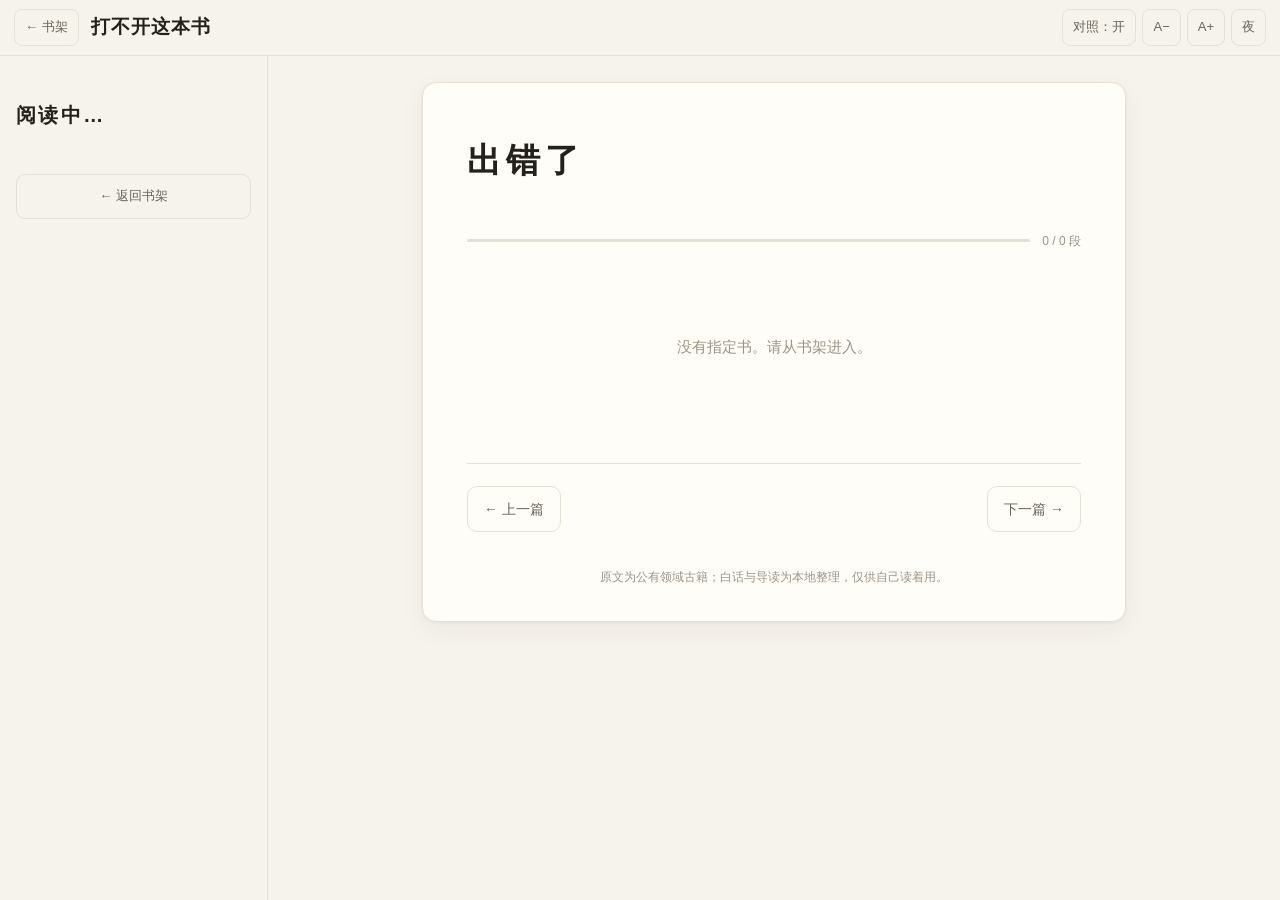
==== reader.html @ 63568416 "重构为多书架构：书架 -> 分类 -> 书 -> 篇目" ====
<!DOCTYPE html>
<html lang="zh-CN">
<head>
<meta charset="UTF-8">
<meta name="viewport" content="width=device-width, initial-scale=1.0, viewport-fit=cover">
<title>阅读中…</title>
<link rel="stylesheet" href="styles.css">
<script>
  try {
    var s = JSON.parse(localStorage.getItem("lib.settings") || "{}");
    var t = (s.theme === "dark" || s.theme === "light") ? s.theme
          : (window.matchMedia("(prefers-color-scheme: dark)").matches ? "dark" : "light");
    document.documentElement.setAttribute("data-theme", t);
    if (typeof s.font === "number" && s.font >= 15 && s.font <= 30) {
      document.documentElement.style.setProperty("--fs", s.font + "px");
    }
  } catch (e) {}
</script>
</head>
<body class="reader-page">

<header class="topbar">
  <button class="icon-btn menu-btn" id="menuBtn" aria-label="打开目录">☰</button>
  <a class="back-btn" id="backBtn" href="index.html" title="返回书架">← 书架</a>
  <div class="brand">
    <span class="brand-name" id="brandName">阅读中…</span>
    <span class="brand-sub" id="brandSub"></span>
  </div>
  <div class="tools">
    <button class="icon-btn" id="modeBtn" title="显示或隐藏白话">对照：开</button>
    <button class="icon-btn" id="fontDec" title="缩小字号">A−</button>
    <button class="icon-btn" id="fontInc" title="放大字号">A+</button>
    <button class="icon-btn" id="themeBtn" title="切换深色/浅色">夜</button>
  </div>
</header>

<div class="layout">

  <aside class="sidebar" id="sidebar">
    <div class="side-intro">
      <p class="side-crumb" id="sideCrumb"></p>
      <h1 id="sideTitle">阅读中…</h1>
      <p id="sideSub"></p>
    </div>
    <nav class="toc" id="toc" aria-label="目录"></nav>
    <button class="side-return" id="sideReturn" type="button">← 返回书架</button>
  </aside>

  <div class="scrim" id="scrim"></div>

  <main class="reader" id="reader">
    <article class="paper">

      <header class="chapter-head">
        <p class="chapter-source" id="chapterSource"></p>
        <h2 class="chapter-title" id="chapterTitle"></h2>
        <p class="chapter-summary" id="chapterSummary"></p>
        <div class="chapter-tags" id="chapterTags"></div>
      </header>

      <div class="progress-wrap">
        <div class="progress-bar"><div class="progress-fill" id="progressFill"></div></div>
        <span class="progress-text" id="progressText">0 / 0 段</span>
      </div>

      <div class="segments" id="segments"></div>

      <nav class="pager">
        <button class="pager-btn" id="prevBtn">← 上一篇</button>
        <button class="pager-btn" id="nextBtn">下一篇 →</button>
      </nav>

      <section class="hooks" id="hooks" hidden>
        <h3 id="hooksTitle"></h3>
        <p class="hooks-note" id="hooksNote"></p>
        <div class="hook-grid" id="hookGrid"></div>
      </section>

      <footer class="foot">
        原文为公有领域古籍；白话与导读为本地整理，仅供自己读着用。
      </footer>

    </article>
  </main>

</div>

<script src="books/manifest.js"></script>
<script src="js/store.js"></script>
<script src="js/reader.js"></script>
</body>
</html>
---- styles.css ----
/* ============================================================
   我的读书站 —— 样式
   两套配色（米色 / 深色），两个页面（书架 / 阅读）
   ============================================================ */

:root {
  --bg: #f6f3ec;
  --paper: #fffdf8;
  --ink: #24211c;
  --ink-soft: #6b6459;
  --ink-faint: #9b9386;
  --line: #e6e0d4;
  --accent: #8a6a3b;
  --accent-soft: #f0e7d6;
  --shadow: 0 1px 3px rgba(60, 48, 30, .06), 0 8px 24px rgba(60, 48, 30, .05);
  --fs: 19px;
  --reading-width: 44rem;
}

html[data-theme="dark"] {
  --bg: #17161a;
  --paper: #1e1d22;
  --ink: #e7e3db;
  --ink-soft: #a9a396;
  --ink-faint: #756f64;
  --line: #302e35;
  --accent: #c9a76a;
  --accent-soft: #2a2620;
  --shadow: 0 1px 3px rgba(0, 0, 0, .3), 0 8px 24px rgba(0, 0, 0, .25);
}

* { box-sizing: border-box; }

html, body {
  margin: 0;
  padding: 0;
  background: var(--bg);
  color: var(--ink);
}

body {
  font-family: -apple-system, "Segoe UI", "Microsoft YaHei", "PingFang SC", sans-serif;
  font-size: var(--fs);
  line-height: 1.9;
  -webkit-font-smoothing: antialiased;
}

a { color: var(--accent); }

.empty {
  padding: 40px 0;
  text-align: center;
  color: var(--ink-faint);
  font-size: 15px;
}

/* ============ 顶部栏（两页共用） ============ */
.topbar {
  position: sticky;
  top: 0;
  z-index: 30;
  display: flex;
  align-items: center;
  gap: 12px;
  height: 56px;
  padding: 0 14px;
  background: var(--bg);
  border-bottom: 1px solid var(--line);
}

.brand { display: flex; align-items: baseline; gap: 10px; min-width: 0; }
.brand-name { font-weight: 600; letter-spacing: .06em; white-space: nowrap; }
.brand-sub {
  font-size: 12px;
  color: var(--ink-faint);
  white-space: nowrap;
  overflow: hidden;
  text-overflow: ellipsis;
}

.tools { margin-left: auto; display: flex; gap: 6px; }

.icon-btn {
  font: inherit;
  font-size: 13px;
  color: var(--ink-soft);
  background: transparent;
  border: 1px solid var(--line);
  border-radius: 8px;
  padding: 5px 10px;
  cursor: pointer;
  white-space: nowrap;
  transition: background .15s, color .15s, border-color .15s;
}
.icon-btn:hover { color: var(--ink); border-color: var(--ink-faint); }
.icon-btn.on { color: var(--accent); border-color: var(--accent); background: var(--accent-soft); }
.menu-btn { display: none; font-size: 15px; padding: 5px 11px; }

.back-btn {
  font-size: 13px;
  color: var(--ink-soft);
  text-decoration: none;
  border: 1px solid var(--line);
  border-radius: 8px;
  padding: 5px 10px;
  white-space: nowrap;
  transition: color .15s, border-color .15s;
}
.back-btn:hover { color: var(--accent); border-color: var(--accent); }

/* ============ 书架页 ============ */
.shelf {
  max-width: 74rem;
  margin: 0 auto;
  padding: 34px 24px 70px;
}

.hero { margin-bottom: 30px; }
.hero h1 {
  margin: 0 0 12px;
  font-family: "Songti SC", "SimSun", "Noto Serif SC", serif;
  font-size: 34px;
  letter-spacing: .12em;
}
.hero p {
  margin: 0;
  max-width: 46rem;
  font-size: 15px;
  line-height: 2;
  color: var(--ink-soft);
}

.shelf-bar {
  display: flex;
  align-items: center;
  gap: 14px;
  margin-bottom: 30px;
}
.filter {
  flex: 1;
  max-width: 22rem;
  font: inherit;
  font-size: 14px;
  color: var(--ink);
  background: var(--paper);
  border: 1px solid var(--line);
  border-radius: 10px;
  padding: 9px 14px;
  outline: none;
  transition: border-color .15s;
}
.filter:focus { border-color: var(--accent); }
.filter::placeholder { color: var(--ink-faint); }
.shelf-stat { font-size: 13px; color: var(--ink-faint); }

.category { margin-bottom: 42px; }

.category-head {
  display: flex;
  align-items: baseline;
  gap: 10px;
  padding-bottom: 10px;
  border-bottom: 1px solid var(--line);
}
.category-head h2 {
  margin: 0;
  font-size: 19px;
  letter-spacing: .1em;
}
.category-count { font-size: 12.5px; color: var(--ink-faint); }
.category-note {
  margin: 10px 0 18px;
  font-size: 13.5px;
  color: var(--ink-faint);
}

.book-grid {
  display: grid;
  grid-template-columns: repeat(auto-fill, minmax(310px, 1fr));
  gap: 16px;
}

.book-card {
  display: flex;
  gap: 15px;
  padding: 18px;
  background: var(--paper);
  border: 1px solid var(--line);
  border-radius: 13px;
  box-shadow: var(--shadow);
  text-decoration: none;
  color: inherit;
  transition: transform .16s, border-color .16s, box-shadow .16s;
}
.book-card:hover {
  transform: translateY(-2px);
  border-color: var(--accent);
}

.book-cover {
  flex: 0 0 52px;
  height: 68px;
  display: flex;
  align-items: center;
  justify-content: center;
  font-family: "Songti SC", "SimSun", serif;
  font-size: 26px;
  color: var(--accent);
  background: var(--accent-soft);
  border-radius: 7px;
}

.book-body { flex: 1; min-width: 0; }
.book-body h3 {
  margin: 0 0 3px;
  font-size: 17px;
  letter-spacing: .05em;
}
.book-author { margin: 0 0 8px; font-size: 12.5px; color: var(--ink-faint); }
.book-summary {
  margin: 0 0 10px;
  font-size: 13.5px;
  line-height: 1.85;
  color: var(--ink-soft);
}

.book-tags { display: flex; flex-wrap: wrap; gap: 5px; margin-bottom: 10px; }
.book-tags span {
  font-size: 11.5px;
  color: var(--accent);
  background: var(--accent-soft);
  border-radius: 999px;
  padding: 1px 9px;
}

.book-foot {
  display: flex;
  align-items: center;
  gap: 9px;
  padding-top: 2px;
}
.mini-bar {
  flex: 1;
  max-width: 110px;
  height: 3px;
  background: var(--line);
  border-radius: 999px;
  overflow: hidden;
}
.mini-fill { height: 100%; background: var(--accent); border-radius: 999px; }
.mini-text { font-size: 12px; color: var(--accent); white-space: nowrap; }
.mini-text.muted { color: var(--ink-faint); }

.howto {
  margin-top: 14px;
  padding: 20px 22px;
  background: var(--paper);
  border: 1px dashed var(--line);
  border-radius: 13px;
}
.howto h2 { margin: 0 0 12px; font-size: 15px; letter-spacing: .08em; }
.howto ol { margin: 0; padding-left: 20px; font-size: 13.5px; line-height: 2; color: var(--ink-soft); }
.howto code {
  font-family: Consolas, Menlo, monospace;
  font-size: 12.5px;
  background: var(--accent-soft);
  color: var(--accent);
  padding: 1px 6px;
  border-radius: 5px;
}

.foot {
  margin-top: 34px;
  font-size: 12px;
  color: var(--ink-faint);
  text-align: center;
}

/* ============ 阅读页：布局 ============ */
.layout { display: flex; align-items: flex-start; }

.sidebar {
  position: sticky;
  top: 56px;
  flex: 0 0 268px;
  height: calc(100vh - 56px);
  overflow-y: auto;
  padding: 22px 16px 40px;
  border-right: 1px solid var(--line);
}

.side-crumb {
  margin: 0 0 10px;
  font-size: 12px;
  letter-spacing: .08em;
  color: var(--accent);
}
.side-intro h1 {
  margin: 0 0 8px;
  font-size: 20px;
  letter-spacing: .12em;
}
.side-intro p {
  margin: 0 0 18px;
  font-size: 13px;
  line-height: 1.75;
  color: var(--ink-faint);
}

.toc { display: flex; flex-direction: column; gap: 2px; }

.toc-item {
  display: block;
  width: 100%;
  text-align: left;
  font: inherit;
  font-size: 15px;
  color: var(--ink-soft);
  background: transparent;
  border: 0;
  border-left: 2px solid transparent;
  border-radius: 0 8px 8px 0;
  padding: 9px 12px;
  cursor: pointer;
  transition: background .15s, color .15s, border-color .15s;
}
.toc-item:hover { background: var(--accent-soft); color: var(--ink); }
.toc-item.active {
  color: var(--accent);
  border-left-color: var(--accent);
  background: var(--accent-soft);
  font-weight: 600;
}
.toc-item small {
  display: block;
  font-size: 12px;
  font-weight: 400;
  color: var(--ink-faint);
  margin-top: 2px;
}

.side-return {
  width: 100%;
  margin-top: 22px;
  font: inherit;
  font-size: 13px;
  color: var(--ink-soft);
  background: transparent;
  border: 1px solid var(--line);
  border-radius: 9px;
  padding: 9px;
  cursor: pointer;
  transition: color .15s, border-color .15s;
}
.side-return:hover { color: var(--accent); border-color: var(--accent); }

.scrim {
  display: none;
  position: fixed;
  inset: 56px 0 0 0;
  background: rgba(0, 0, 0, .35);
  z-index: 20;
}
.scrim.show { display: block; }

/* ============ 阅读页：正文 ============ */
.reader { flex: 1 1 auto; min-width: 0; padding: 26px 20px 60px; }

.paper {
  max-width: var(--reading-width);
  margin: 0 auto;
  background: var(--paper);
  border: 1px solid var(--line);
  border-radius: 14px;
  box-shadow: var(--shadow);
  padding: 40px 44px 32px;
}

.chapter-source { margin: 0 0 6px; font-size: 12.5px; letter-spacing: .12em; color: var(--accent); }
.chapter-title {
  margin: 0 0 12px;
  font-family: "Songti SC", "SimSun", "Noto Serif SC", serif;
  font-size: 34px;
  font-weight: 700;
  letter-spacing: .14em;
}
.chapter-summary { margin: 0 0 14px; font-size: 15px; color: var(--ink-soft); }
.chapter-tags { display: flex; flex-wrap: wrap; gap: 6px; margin-bottom: 22px; }
.chapter-tags span {
  font-size: 12px;
  color: var(--accent);
  background: var(--accent-soft);
  border-radius: 999px;
  padding: 2px 10px;
}

.progress-wrap { display: flex; align-items: center; gap: 12px; margin-bottom: 26px; }
.progress-bar { flex: 1; height: 3px; background: var(--line); border-radius: 999px; overflow: hidden; }
.progress-fill {
  height: 100%;
  width: 0;
  background: var(--accent);
  border-radius: 999px;
  transition: width .25s;
}
.progress-text { font-size: 12px; color: var(--ink-faint); white-space: nowrap; }

.segments { display: flex; flex-direction: column; gap: 30px; }
.seg { position: relative; }

.seg-original {
  margin: 0;
  font-family: "Songti SC", "SimSun", "Noto Serif SC", "STSong", serif;
  font-size: 1.16em;
  line-height: 2.1;
  letter-spacing: .04em;
  text-indent: 2em;
  color: var(--ink);
}

.seg-note {
  margin: 10px 0 0;
  padding: 10px 14px;
  font-size: .88em;
  line-height: 1.95;
  color: var(--ink-soft);
  background: var(--accent-soft);
  border-left: 3px solid var(--accent);
  border-radius: 0 8px 8px 0;
}
body.hide-note .seg-note { display: none; }

.seg-idx {
  position: absolute;
  left: -2.6em;
  top: .55em;
  width: 2em;
  text-align: right;
  font-size: 12px;
  color: var(--ink-faint);
  font-variant-numeric: tabular-nums;
}
@media (max-width: 1180px) { .seg-idx { display: none; } }

.pager {
  display: flex;
  justify-content: space-between;
  gap: 12px;
  margin-top: 46px;
  padding-top: 22px;
  border-top: 1px solid var(--line);
}
.pager-btn {
  font: inherit;
  font-size: 14px;
  color: var(--ink-soft);
  background: transparent;
  border: 1px solid var(--line);
  border-radius: 10px;
  padding: 9px 16px;
  cursor: pointer;
  transition: color .15s, border-color .15s, background .15s;
}
.pager-btn:hover:not(:disabled) { color: var(--accent); border-color: var(--accent); background: var(--accent-soft); }
.pager-btn:disabled { opacity: .35; cursor: not-allowed; }

/* 钩子卡片：不属于篇目，单独一块 */
.hooks {
  margin-top: 44px;
  padding-top: 26px;
  border-top: 1px dashed var(--line);
}
.hooks h3 {
  margin: 0 0 8px;
  font-size: 18px;
  letter-spacing: .1em;
  color: var(--accent);
}
.hooks-note {
  margin: 0 0 18px;
  font-size: 13.5px;
  line-height: 1.9;
  color: var(--ink-faint);
}
.hook-grid {
  display: grid;
  grid-template-columns: repeat(auto-fill, minmax(210px, 1fr));
  gap: 12px;
}
.hook {
  padding: 13px 15px;
  background: var(--accent-soft);
  border-radius: 10px;
}
.hook h4 { margin: 0 0 5px; font-size: 14.5px; color: var(--accent); letter-spacing: .05em; }
.hook p { margin: 0; font-size: 13px; line-height: 1.85; color: var(--ink-soft); }

/* ============ 响应式 ============ */
@media (max-width: 860px) {
  .menu-btn { display: inline-block; }
  .brand-sub { display: none; }
  .back-btn { padding: 5px 8px; }

  .shelf { padding: 22px 14px 60px; }
  .hero h1 { font-size: 26px; }
  .hero p { font-size: 14px; }
  .shelf-bar { flex-direction: column; align-items: stretch; gap: 8px; }
  .filter { max-width: none; }
  .book-grid { grid-template-columns: 1fr; }
  .book-card { padding: 15px; }
  .book-cover { flex-basis: 44px; height: 58px; font-size: 22px; }

  .sidebar {
    position: fixed;
    top: 56px;
    left: 0;
    width: 268px;
    z-index: 25;
    background: var(--bg);
    transform: translateX(-102%);
    transition: transform .22s ease;
  }
  .sidebar.open { transform: translateX(0); }
  .reader { padding: 16px 12px 50px; }
  .paper { padding: 26px 20px 24px; border-radius: 12px; }
  .chapter-title { font-size: 27px; }
  .icon-btn { padding: 5px 8px; font-size: 12px; }
}

@media print {
  .topbar, .sidebar, .scrim, .pager, .progress-wrap, .back-btn, .hooks-note { display: none !important; }
  .paper { box-shadow: none; border: 0; max-width: none; padding: 0; }
  body { background: #fff; }
}
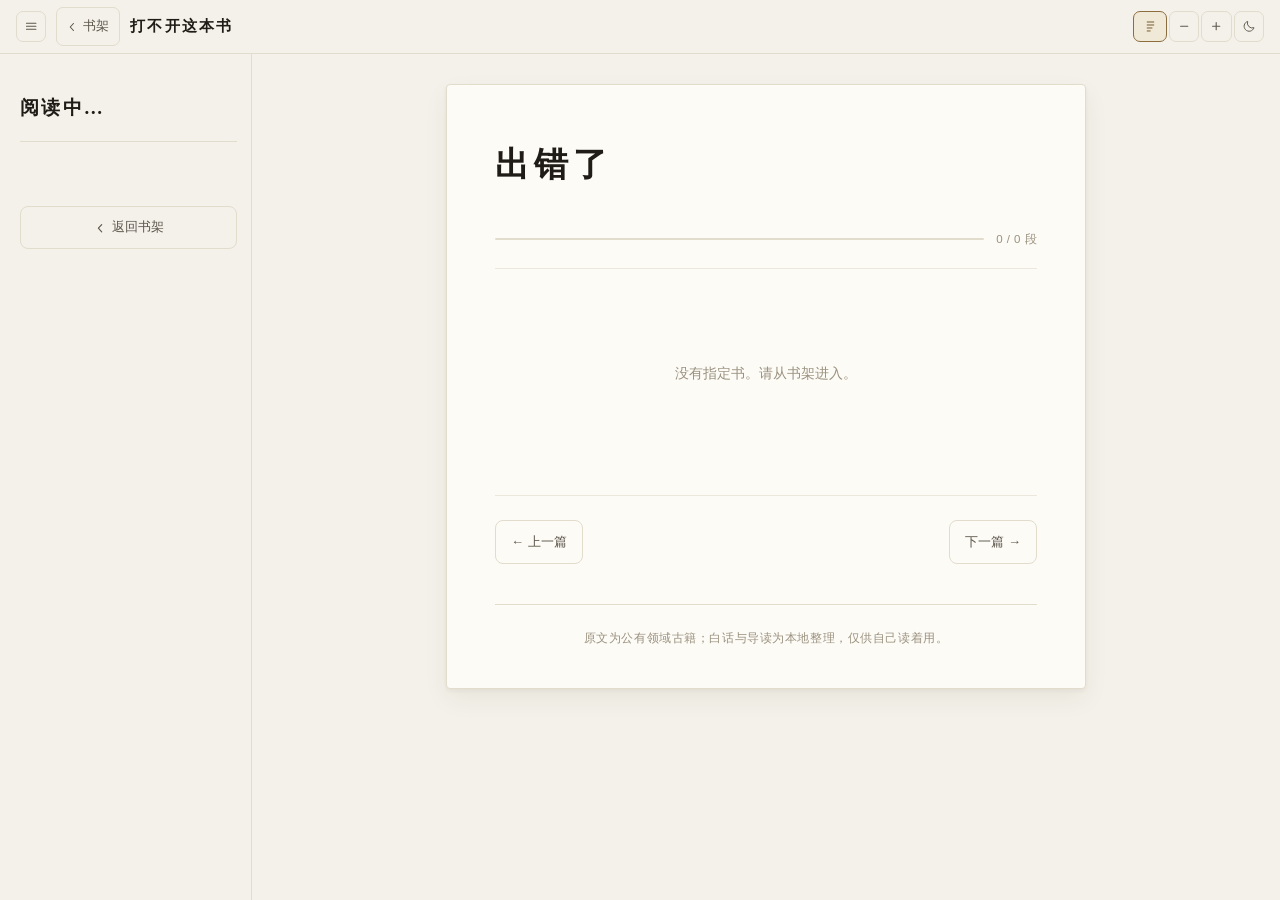
==== commit 2abbb5ef: "重做视觉：修掉窄屏横向溢出，改用 SVG 图标与纸质书排版" ====
--- a/reader.html
+++ b/reader.html
@@ -19,31 +19,46 @@
 </head>
 <body class="reader-page">
 
+<!-- 图标库 -->
+<svg style="display:none" aria-hidden="true">
+  <symbol id="i-menu" viewBox="0 0 24 24"><path d="M4 7h16M4 12h16M4 17h16" fill="none" stroke="currentColor" stroke-width="1.7" stroke-linecap="round"/></symbol>
+  <symbol id="i-back" viewBox="0 0 24 24"><path d="M14.5 6L9 12l5.5 6" fill="none" stroke="currentColor" stroke-width="1.9" stroke-linecap="round" stroke-linejoin="round"/></symbol>
+  <symbol id="i-right" viewBox="0 0 24 24"><path d="M9.5 6L15 12l-5.5 6" fill="none" stroke="currentColor" stroke-width="1.9" stroke-linecap="round" stroke-linejoin="round"/></symbol>
+  <symbol id="i-moon" viewBox="0 0 24 24"><path d="M20 14.5A8.2 8.2 0 0 1 9.5 4a8.4 8.4 0 1 0 10.5 10.5z" fill="none" stroke="currentColor" stroke-width="1.6" stroke-linejoin="round"/></symbol>
+  <symbol id="i-sun" viewBox="0 0 24 24"><circle cx="12" cy="12" r="4" fill="none" stroke="currentColor" stroke-width="1.6"/><path d="M12 2.5v2.2M12 19.3v2.2M21.5 12h-2.2M4.7 12H2.5M18.7 5.3l-1.6 1.6M6.9 17.1l-1.6 1.6M18.7 18.7l-1.6-1.6M6.9 6.9L5.3 5.3" fill="none" stroke="currentColor" stroke-width="1.6" stroke-linecap="round"/></symbol>
+  <symbol id="i-plus" viewBox="0 0 24 24"><path d="M12 6v12M6 12h12" fill="none" stroke="currentColor" stroke-width="1.8" stroke-linecap="round"/></symbol>
+  <symbol id="i-minus" viewBox="0 0 24 24"><path d="M6 12h12" fill="none" stroke="currentColor" stroke-width="1.8" stroke-linecap="round"/></symbol>
+  <symbol id="i-para" viewBox="0 0 24 24"><path d="M7 5h11M7 10h11M7 15h8M7 20h5" fill="none" stroke="currentColor" stroke-width="1.6" stroke-linecap="round"/></symbol>
+</svg>
+
 <header class="topbar">
-  <button class="icon-btn menu-btn" id="menuBtn" aria-label="打开目录">☰</button>
-  <a class="back-btn" id="backBtn" href="index.html" title="返回书架">← 书架</a>
+  <button class="tbtn icon-only menu-btn" id="menuBtn" aria-label="打开目录"></button>
+  <a class="back-link" id="backBtn" href="index.html">
+    <svg class="icon" aria-hidden="true"><use href="#i-back"></use></svg>书架
+  </a>
   <div class="brand">
     <span class="brand-name" id="brandName">阅读中…</span>
     <span class="brand-sub" id="brandSub"></span>
   </div>
   <div class="tools">
-    <button class="icon-btn" id="modeBtn" title="显示或隐藏白话">对照：开</button>
-    <button class="icon-btn" id="fontDec" title="缩小字号">A−</button>
-    <button class="icon-btn" id="fontInc" title="放大字号">A+</button>
-    <button class="icon-btn" id="themeBtn" title="切换深色/浅色">夜</button>
+    <button class="tbtn" id="modeBtn" title="显示或隐藏白话">对照</button>
+    <button class="tbtn icon-only" id="fontDec" title="缩小字号" aria-label="缩小字号"><svg class="icon"><use href="#i-minus"></use></svg></button>
+    <button class="tbtn icon-only" id="fontInc" title="放大字号" aria-label="放大字号"><svg class="icon"><use href="#i-plus"></use></svg></button>
+    <button class="tbtn icon-only" id="themeBtn" title="切换深色/浅色" aria-label="切换深色或浅色"></button>
   </div>
 </header>
 
 <div class="layout">
 
   <aside class="sidebar" id="sidebar">
-    <div class="side-intro">
-      <p class="side-crumb" id="sideCrumb"></p>
-      <h1 id="sideTitle">阅读中…</h1>
-      <p id="sideSub"></p>
-    </div>
+    <p class="side-crumb" id="sideCrumb"></p>
+    <h1 class="side-title" id="sideTitle">阅读中…</h1>
+    <p class="side-author" id="sideAuthor"></p>
+    <p class="side-intro" id="sideIntro"></p>
     <nav class="toc" id="toc" aria-label="目录"></nav>
-    <button class="side-return" id="sideReturn" type="button">← 返回书架</button>
+    <button class="side-return" id="sideReturn" type="button">
+      <svg class="icon" aria-hidden="true"><use href="#i-back"></use></svg>返回书架
+    </button>
   </aside>
 
   <div class="scrim" id="scrim"></div>
--- a/styles.css
+++ b/styles.css
@@ -1,35 +1,48 @@
 /* ============================================================
    我的读书站 —— 样式
-   两套配色（米色 / 深色），两个页面（书架 / 阅读）
+   设计方向：纸质书质感。米白纸面、宋体标题、极细描边、
+   唯一强调色是暖褐，不用浏览器默认的紫色链接。
    ============================================================ */
 
 :root {
-  --bg: #f6f3ec;
-  --paper: #fffdf8;
-  --ink: #24211c;
-  --ink-soft: #6b6459;
-  --ink-faint: #9b9386;
-  --line: #e6e0d4;
-  --accent: #8a6a3b;
-  --accent-soft: #f0e7d6;
-  --shadow: 0 1px 3px rgba(60, 48, 30, .06), 0 8px 24px rgba(60, 48, 30, .05);
+  --bg: #f4f1ea;
+  --bg-tint: #eae5da;
+  --paper: #fdfbf6;
+  --ink: #1f1c17;
+  --ink-soft: #5d574c;
+  --ink-faint: #9a917f;
+  --line: #e2dccd;
+  --line-soft: #ece7dc;
+  --accent: #8c6d3f;
+  --accent-ink: #6f5528;
+  --accent-soft: #f1e9d7;
+  --serif: "Songti SC", "SimSun", "Noto Serif SC", "Source Han Serif SC", serif;
+  --sans: -apple-system, "Segoe UI", "PingFang SC", "Microsoft YaHei", sans-serif;
   --fs: 19px;
-  --reading-width: 44rem;
+  --reading-width: 40rem;
+  --shadow-sm: 0 1px 2px rgba(58, 44, 24, .05);
+  --shadow-md: 0 2px 4px rgba(58, 44, 24, .05), 0 10px 26px rgba(58, 44, 24, .06);
 }
 
 html[data-theme="dark"] {
-  --bg: #17161a;
-  --paper: #1e1d22;
-  --ink: #e7e3db;
-  --ink-soft: #a9a396;
-  --ink-faint: #756f64;
-  --line: #302e35;
-  --accent: #c9a76a;
-  --accent-soft: #2a2620;
-  --shadow: 0 1px 3px rgba(0, 0, 0, .3), 0 8px 24px rgba(0, 0, 0, .25);
+  --bg: #16151a;
+  --bg-tint: #1c1b21;
+  --paper: #1d1c22;
+  --ink: #e9e4d9;
+  --ink-soft: #a8a294;
+  --ink-faint: #746e63;
+  --line: #2e2c34;
+  --line-soft: #26242c;
+  --accent: #cba96d;
+  --accent-ink: #dcc08a;
+  --accent-soft: #292419;
+  --shadow-sm: 0 1px 2px rgba(0, 0, 0, .3);
+  --shadow-md: 0 2px 4px rgba(0, 0, 0, .3), 0 10px 26px rgba(0, 0, 0, .28);
 }
 
 * { box-sizing: border-box; }
+
+html { overflow-x: hidden; }
 
 html, body {
   margin: 0;
@@ -39,363 +52,573 @@
 }
 
 body {
-  font-family: -apple-system, "Segoe UI", "Microsoft YaHei", "PingFang SC", sans-serif;
+  font-family: var(--sans);
   font-size: var(--fs);
-  line-height: 1.9;
+  line-height: 1.85;
+  overflow-x: hidden;
   -webkit-font-smoothing: antialiased;
-}
-
-a { color: var(--accent); }
+  text-rendering: optimizeLegibility;
+}
+
+/* 不做浏览器默认的紫色链接 */
+a { color: inherit; text-decoration: none; }
+
+::selection { background: var(--accent-soft); color: var(--accent-ink); }
 
 .empty {
-  padding: 40px 0;
+  padding: 44px 0;
   text-align: center;
   color: var(--ink-faint);
-  font-size: 15px;
-}
-
-/* ============ 顶部栏（两页共用） ============ */
+  font-size: 14px;
+}
+
+/* ---- 图标 ---- */
+.icon { width: 1.15em; height: 1.15em; display: block; }
+
+/* ============================================================
+   顶部栏
+   ============================================================ */
 .topbar {
   position: sticky;
   top: 0;
   z-index: 30;
   display: flex;
   align-items: center;
-  gap: 12px;
-  height: 56px;
-  padding: 0 14px;
+  gap: 10px;
+  height: 54px;
+  padding: 0 16px;
   background: var(--bg);
   border-bottom: 1px solid var(--line);
 }
 
-.brand { display: flex; align-items: baseline; gap: 10px; min-width: 0; }
-.brand-name { font-weight: 600; letter-spacing: .06em; white-space: nowrap; }
+.brand { display: flex; align-items: baseline; gap: 9px; min-width: 0; overflow: hidden; }
+.brand-name {
+  font-family: var(--serif);
+  font-size: 15px;
+  font-weight: 600;
+  letter-spacing: .14em;
+  color: var(--ink);
+  white-space: nowrap;
+}
 .brand-sub {
-  font-size: 12px;
+  font-size: 11.5px;
+  letter-spacing: .04em;
   color: var(--ink-faint);
   white-space: nowrap;
   overflow: hidden;
   text-overflow: ellipsis;
 }
 
-.tools { margin-left: auto; display: flex; gap: 6px; }
-
-.icon-btn {
+.tools { margin-left: auto; display: flex; align-items: center; gap: 2px; flex: 0 0 auto; }
+
+/* 顶部所有按钮统一成描边小方钮 */
+.tbtn {
+  display: inline-flex;
+  align-items: center;
+  justify-content: center;
+  gap: 5px;
   font: inherit;
-  font-size: 13px;
+  font-size: 12.5px;
+  line-height: 1;
   color: var(--ink-soft);
   background: transparent;
   border: 1px solid var(--line);
-  border-radius: 8px;
-  padding: 5px 10px;
+  border-radius: 7px;
+  padding: 7px 9px;
   cursor: pointer;
   white-space: nowrap;
-  transition: background .15s, color .15s, border-color .15s;
-}
-.icon-btn:hover { color: var(--ink); border-color: var(--ink-faint); }
-.icon-btn.on { color: var(--accent); border-color: var(--accent); background: var(--accent-soft); }
-.menu-btn { display: none; font-size: 15px; padding: 5px 11px; }
-
-.back-btn {
-  font-size: 13px;
-  color: var(--ink-soft);
-  text-decoration: none;
+  transition: color .15s, border-color .15s, background .15s;
+}
+.tbtn:hover { color: var(--accent-ink); border-color: var(--accent); }
+.tbtn.on { color: var(--accent-ink); border-color: var(--accent); background: var(--accent-soft); }
+.tbtn.icon-only { padding: 7px; }
+
+/* 返回：图标 + 文字，永不竖排 */
+.back-link {
+  display: inline-flex;
+  align-items: center;
+  gap: 4px;
+  flex: 0 0 auto;
+  font-size: 12.5px;
+  color: var(--ink-soft);
   border: 1px solid var(--line);
-  border-radius: 8px;
-  padding: 5px 10px;
+  border-radius: 7px;
+  padding: 7px 10px 7px 8px;
   white-space: nowrap;
   transition: color .15s, border-color .15s;
 }
-.back-btn:hover { color: var(--accent); border-color: var(--accent); }
-
-/* ============ 书架页 ============ */
+.back-link:hover { color: var(--accent-ink); border-color: var(--accent); }
+.back-link .icon { width: 14px; height: 14px; }
+
+/* ============================================================
+   书架页
+   ============================================================ */
 .shelf {
-  max-width: 74rem;
+  max-width: 68rem;
   margin: 0 auto;
-  padding: 34px 24px 70px;
-}
-
-.hero { margin-bottom: 30px; }
+  padding: 46px 24px 72px;
+}
+
+.hero { margin-bottom: 38px; }
+
+.hero-eyebrow {
+  margin: 0 0 14px;
+  font-size: 11.5px;
+  letter-spacing: .34em;
+  text-transform: uppercase;
+  color: var(--accent);
+}
+
 .hero h1 {
-  margin: 0 0 12px;
-  font-family: "Songti SC", "SimSun", "Noto Serif SC", serif;
-  font-size: 34px;
-  letter-spacing: .12em;
-}
+  margin: 0 0 18px;
+  font-family: var(--serif);
+  font-size: clamp(28px, 4.4vw, 40px);
+  font-weight: 700;
+  letter-spacing: .1em;
+  line-height: 1.35;
+  color: var(--ink);
+}
+
+.hero-rule {
+  width: 44px;
+  height: 2px;
+  background: var(--accent);
+  margin-bottom: 20px;
+}
+
 .hero p {
   margin: 0;
-  max-width: 46rem;
-  font-size: 15px;
-  line-height: 2;
-  color: var(--ink-soft);
-}
-
+  max-width: 36rem;
+  font-size: 14.5px;
+  line-height: 2.1;
+  color: var(--ink-soft);
+}
+
+/* 工具条 */
 .shelf-bar {
   display: flex;
   align-items: center;
   gap: 14px;
-  margin-bottom: 30px;
+  margin-bottom: 40px;
+  padding-bottom: 4px;
+}
+
+.search-wrap {
+  position: relative;
+  flex: 1 1 auto;
+  min-width: 0;
+  max-width: 20rem;
+}
+.search-wrap .icon {
+  position: absolute;
+  left: 11px;
+  top: 50%;
+  transform: translateY(-50%);
+  width: 14px;
+  height: 14px;
+  color: var(--ink-faint);
+  pointer-events: none;
 }
 .filter {
-  flex: 1;
-  max-width: 22rem;
+  width: 100%;
   font: inherit;
-  font-size: 14px;
+  font-size: 13.5px;
   color: var(--ink);
   background: var(--paper);
   border: 1px solid var(--line);
-  border-radius: 10px;
-  padding: 9px 14px;
+  border-radius: 9px;
+  padding: 9px 12px 9px 32px;
   outline: none;
-  transition: border-color .15s;
-}
-.filter:focus { border-color: var(--accent); }
+  transition: border-color .15s, box-shadow .15s;
+}
+.filter:focus { border-color: var(--accent); box-shadow: 0 0 0 3px var(--accent-soft); }
 .filter::placeholder { color: var(--ink-faint); }
-.shelf-stat { font-size: 13px; color: var(--ink-faint); }
-
-.category { margin-bottom: 42px; }
+
+.shelf-stat {
+  flex: 0 0 auto;
+  margin-left: auto;
+  font-size: 12px;
+  letter-spacing: .05em;
+  color: var(--ink-faint);
+  white-space: nowrap;
+}
+
+/* 分类 */
+.category { margin-bottom: 52px; }
 
 .category-head {
+  display: flex;
+  align-items: baseline;
+  gap: 12px;
+  margin-bottom: 6px;
+}
+.category-name {
   display: flex;
   align-items: baseline;
   gap: 10px;
-  padding-bottom: 10px;
-  border-bottom: 1px solid var(--line);
-}
-.category-head h2 {
   margin: 0;
-  font-size: 19px;
-  letter-spacing: .1em;
-}
-.category-count { font-size: 12.5px; color: var(--ink-faint); }
+  font-family: var(--serif);
+  font-size: 20px;
+  font-weight: 700;
+  letter-spacing: .16em;
+  color: var(--ink);
+}
+.category-name::before {
+  content: "";
+  align-self: center;
+  width: 3px;
+  height: 17px;
+  background: var(--accent);
+  border-radius: 2px;
+}
+.category-count {
+  font-size: 12px;
+  letter-spacing: .06em;
+  color: var(--ink-faint);
+}
 .category-note {
-  margin: 10px 0 18px;
-  font-size: 13.5px;
-  color: var(--ink-faint);
-}
-
+  margin: 12px 0 22px;
+  padding-left: 13px;
+  font-size: 13px;
+  line-height: 1.95;
+  color: var(--ink-faint);
+  border-left: 1px solid var(--line);
+}
+
+/* 书卡片 */
 .book-grid {
   display: grid;
-  grid-template-columns: repeat(auto-fill, minmax(310px, 1fr));
-  gap: 16px;
+  grid-template-columns: repeat(auto-fill, minmax(min(300px, 100%), 1fr));
+  gap: 14px;
 }
 
 .book-card {
   display: flex;
-  gap: 15px;
-  padding: 18px;
+  gap: 0;
+  min-width: 0;
+  overflow: hidden;
   background: var(--paper);
   border: 1px solid var(--line);
-  border-radius: 13px;
-  box-shadow: var(--shadow);
-  text-decoration: none;
-  color: inherit;
-  transition: transform .16s, border-color .16s, box-shadow .16s;
+  border-radius: 3px 12px 12px 3px;
+  box-shadow: var(--shadow-sm);
+  transition: box-shadow .18s, border-color .18s, transform .18s;
 }
 .book-card:hover {
-  transform: translateY(-2px);
+  box-shadow: var(--shadow-md);
   border-color: var(--accent);
-}
-
-.book-cover {
-  flex: 0 0 52px;
-  height: 68px;
+  transform: translateY(-1px);
+}
+
+/* 书脊 */
+.spine {
+  flex: 0 0 42px;
   display: flex;
   align-items: center;
   justify-content: center;
-  font-family: "Songti SC", "SimSun", serif;
-  font-size: 26px;
-  color: var(--accent);
   background: var(--accent-soft);
-  border-radius: 7px;
-}
-
-.book-body { flex: 1; min-width: 0; }
+  border-right: 1px solid var(--line);
+}
+.spine span {
+  writing-mode: vertical-rl;
+  font-family: var(--serif);
+  font-size: 17px;
+  font-weight: 700;
+  letter-spacing: .22em;
+  color: var(--accent-ink);
+  opacity: .9;
+}
+
+.book-body {
+  flex: 1 1 auto;
+  min-width: 0;
+  padding: 16px 18px 14px;
+  display: flex;
+  flex-direction: column;
+}
+
 .book-body h3 {
-  margin: 0 0 3px;
-  font-size: 17px;
-  letter-spacing: .05em;
-}
-.book-author { margin: 0 0 8px; font-size: 12.5px; color: var(--ink-faint); }
+  margin: 0 0 4px;
+  font-family: var(--serif);
+  font-size: 17.5px;
+  font-weight: 700;
+  letter-spacing: .08em;
+  color: var(--ink);
+  word-break: break-word;
+}
+.book-author {
+  margin: 0 0 10px;
+  font-size: 11.5px;
+  letter-spacing: .06em;
+  color: var(--ink-faint);
+  word-break: break-word;
+}
 .book-summary {
-  margin: 0 0 10px;
-  font-size: 13.5px;
-  line-height: 1.85;
-  color: var(--ink-soft);
-}
-
-.book-tags { display: flex; flex-wrap: wrap; gap: 5px; margin-bottom: 10px; }
+  margin: 0 0 12px;
+  font-size: 13px;
+  line-height: 1.9;
+  color: var(--ink-soft);
+  word-break: break-word;
+}
+
+.book-tags { display: flex; flex-wrap: wrap; gap: 5px; margin-bottom: 12px; }
 .book-tags span {
-  font-size: 11.5px;
-  color: var(--accent);
+  font-size: 11px;
+  letter-spacing: .04em;
+  color: var(--accent-ink);
   background: var(--accent-soft);
-  border-radius: 999px;
-  padding: 1px 9px;
+  border-radius: 3px;
+  padding: 2px 7px;
 }
 
 .book-foot {
   display: flex;
   align-items: center;
   gap: 9px;
-  padding-top: 2px;
+  margin-top: auto;
+  padding-top: 11px;
+  border-top: 1px solid var(--line-soft);
 }
 .mini-bar {
-  flex: 1;
-  max-width: 110px;
-  height: 3px;
+  flex: 1 1 auto;
+  min-width: 0;
+  max-width: 96px;
+  height: 2px;
   background: var(--line);
   border-radius: 999px;
   overflow: hidden;
 }
 .mini-fill { height: 100%; background: var(--accent); border-radius: 999px; }
-.mini-text { font-size: 12px; color: var(--accent); white-space: nowrap; }
+.mini-text {
+  font-size: 11.5px;
+  letter-spacing: .02em;
+  color: var(--accent-ink);
+  white-space: nowrap;
+}
 .mini-text.muted { color: var(--ink-faint); }
 
+/* 加书说明：做成安静的脚注，不抢视线 */
 .howto {
-  margin-top: 14px;
-  padding: 20px 22px;
-  background: var(--paper);
-  border: 1px dashed var(--line);
-  border-radius: 13px;
-}
-.howto h2 { margin: 0 0 12px; font-size: 15px; letter-spacing: .08em; }
-.howto ol { margin: 0; padding-left: 20px; font-size: 13.5px; line-height: 2; color: var(--ink-soft); }
+  margin-top: 20px;
+  padding: 22px 24px;
+  background: var(--bg-tint);
+  border-radius: 10px;
+}
+.howto h2 {
+  margin: 0 0 14px;
+  font-family: var(--serif);
+  font-size: 14px;
+  font-weight: 700;
+  letter-spacing: .14em;
+  color: var(--ink-soft);
+}
+.howto ol {
+  margin: 0;
+  padding-left: 18px;
+  font-size: 13px;
+  line-height: 2.15;
+  color: var(--ink-soft);
+}
 .howto code {
   font-family: Consolas, Menlo, monospace;
-  font-size: 12.5px;
-  background: var(--accent-soft);
-  color: var(--accent);
+  font-size: 12px;
+  color: var(--accent-ink);
+  background: var(--paper);
+  border: 1px solid var(--line);
   padding: 1px 6px;
-  border-radius: 5px;
+  border-radius: 4px;
+  word-break: break-all;
 }
 
 .foot {
-  margin-top: 34px;
-  font-size: 12px;
+  margin-top: 40px;
+  padding-top: 22px;
+  border-top: 1px solid var(--line);
+  font-size: 11.5px;
+  letter-spacing: .05em;
+  line-height: 2;
   color: var(--ink-faint);
   text-align: center;
-}
-
-/* ============ 阅读页：布局 ============ */
+  word-break: break-word;
+}
+
+/* ============================================================
+   阅读页
+   ============================================================ */
 .layout { display: flex; align-items: flex-start; }
 
 .sidebar {
   position: sticky;
-  top: 56px;
-  flex: 0 0 268px;
-  height: calc(100vh - 56px);
+  top: 54px;
+  flex: 0 0 252px;
+  height: calc(100vh - 54px);
   overflow-y: auto;
-  padding: 22px 16px 40px;
+  padding: 24px 14px 40px 20px;
   border-right: 1px solid var(--line);
+  background: var(--bg);
 }
 
 .side-crumb {
-  margin: 0 0 10px;
-  font-size: 12px;
-  letter-spacing: .08em;
+  margin: 0 0 12px;
+  font-size: 11px;
+  letter-spacing: .12em;
   color: var(--accent);
-}
-.side-intro h1 {
-  margin: 0 0 8px;
-  font-size: 20px;
+  word-break: break-word;
+}
+.side-title {
+  margin: 0 0 4px;
+  font-family: var(--serif);
+  font-size: 19px;
+  font-weight: 700;
   letter-spacing: .12em;
 }
-.side-intro p {
-  margin: 0 0 18px;
-  font-size: 13px;
-  line-height: 1.75;
-  color: var(--ink-faint);
-}
-
-.toc { display: flex; flex-direction: column; gap: 2px; }
+.side-author {
+  margin: 0 0 16px;
+  font-size: 11.5px;
+  letter-spacing: .05em;
+  color: var(--ink-faint);
+}
+.side-intro {
+  margin: 0 0 20px;
+  padding-top: 16px;
+  border-top: 1px solid var(--line);
+  font-size: 12.5px;
+  line-height: 1.95;
+  color: var(--ink-faint);
+}
+
+.toc {
+  display: flex;
+  flex-direction: column;
+  gap: 3px;
+  padding-top: 4px;
+}
 
 .toc-item {
   display: block;
   width: 100%;
   text-align: left;
   font: inherit;
-  font-size: 15px;
   color: var(--ink-soft);
   background: transparent;
   border: 0;
   border-left: 2px solid transparent;
   border-radius: 0 8px 8px 0;
-  padding: 9px 12px;
+  padding: 10px 12px;
   cursor: pointer;
   transition: background .15s, color .15s, border-color .15s;
 }
-.toc-item:hover { background: var(--accent-soft); color: var(--ink); }
+.toc-item > span {
+  display: block;
+  font-family: var(--serif);
+  font-size: 15.5px;
+  letter-spacing: .08em;
+}
+.toc-item:hover { background: var(--bg-tint); color: var(--ink); }
 .toc-item.active {
-  color: var(--accent);
+  color: var(--accent-ink);
   border-left-color: var(--accent);
   background: var(--accent-soft);
-  font-weight: 600;
-}
+}
+.toc-item.active > span { font-weight: 700; }
 .toc-item small {
   display: block;
-  font-size: 12px;
+  font-family: var(--sans);
+  font-size: 11px;
   font-weight: 400;
-  color: var(--ink-faint);
-  margin-top: 2px;
+  letter-spacing: .02em;
+  color: var(--ink-faint);
+  margin-top: 3px;
 }
 
 .side-return {
+  display: flex;
+  align-items: center;
+  justify-content: center;
+  gap: 5px;
   width: 100%;
-  margin-top: 22px;
+  margin-top: 24px;
   font: inherit;
-  font-size: 13px;
+  font-size: 12.5px;
   color: var(--ink-soft);
   background: transparent;
   border: 1px solid var(--line);
-  border-radius: 9px;
+  border-radius: 8px;
   padding: 9px;
   cursor: pointer;
+  white-space: nowrap;
   transition: color .15s, border-color .15s;
 }
-.side-return:hover { color: var(--accent); border-color: var(--accent); }
+.side-return:hover { color: var(--accent-ink); border-color: var(--accent); }
 
 .scrim {
   display: none;
   position: fixed;
-  inset: 56px 0 0 0;
+  inset: 54px 0 0 0;
   background: rgba(0, 0, 0, .35);
   z-index: 20;
 }
 .scrim.show { display: block; }
 
-/* ============ 阅读页：正文 ============ */
-.reader { flex: 1 1 auto; min-width: 0; padding: 26px 20px 60px; }
+/* 正文 */
+.reader { flex: 1 1 auto; min-width: 0; padding: 30px 22px 64px; }
 
 .paper {
   max-width: var(--reading-width);
   margin: 0 auto;
   background: var(--paper);
   border: 1px solid var(--line);
-  border-radius: 14px;
-  box-shadow: var(--shadow);
-  padding: 40px 44px 32px;
-}
-
-.chapter-source { margin: 0 0 6px; font-size: 12.5px; letter-spacing: .12em; color: var(--accent); }
+  border-radius: 4px;
+  box-shadow: var(--shadow-md);
+  padding: 46px 48px 38px;
+}
+
+.chapter-source {
+  margin: 0 0 10px;
+  font-size: 11px;
+  letter-spacing: .16em;
+  color: var(--accent);
+}
 .chapter-title {
-  margin: 0 0 12px;
-  font-family: "Songti SC", "SimSun", "Noto Serif SC", serif;
-  font-size: 34px;
+  margin: 0 0 14px;
+  font-family: var(--serif);
+  font-size: clamp(26px, 4.6vw, 34px);
   font-weight: 700;
-  letter-spacing: .14em;
-}
-.chapter-summary { margin: 0 0 14px; font-size: 15px; color: var(--ink-soft); }
-.chapter-tags { display: flex; flex-wrap: wrap; gap: 6px; margin-bottom: 22px; }
+  letter-spacing: .15em;
+  line-height: 1.4;
+  color: var(--ink);
+}
+.chapter-summary {
+  margin: 0 0 16px;
+  font-size: 14.5px;
+  line-height: 1.95;
+  color: var(--ink-soft);
+}
+.chapter-tags { display: flex; flex-wrap: wrap; gap: 6px; margin-bottom: 24px; }
 .chapter-tags span {
-  font-size: 12px;
-  color: var(--accent);
+  font-size: 11px;
+  letter-spacing: .04em;
+  color: var(--accent-ink);
   background: var(--accent-soft);
+  border-radius: 3px;
+  padding: 2px 8px;
+}
+
+.progress-wrap {
+  display: flex;
+  align-items: center;
+  gap: 12px;
+  margin-bottom: 34px;
+  padding-bottom: 18px;
+  border-bottom: 1px solid var(--line-soft);
+}
+.progress-bar {
+  flex: 1 1 auto;
+  min-width: 0;
+  height: 2px;
+  background: var(--line);
   border-radius: 999px;
-  padding: 2px 10px;
-}
-
-.progress-wrap { display: flex; align-items: center; gap: 12px; margin-bottom: 26px; }
-.progress-bar { flex: 1; height: 3px; background: var(--line); border-radius: 999px; overflow: hidden; }
+  overflow: hidden;
+}
 .progress-fill {
   height: 100%;
   width: 0;
@@ -403,40 +626,47 @@
   border-radius: 999px;
   transition: width .25s;
 }
-.progress-text { font-size: 12px; color: var(--ink-faint); white-space: nowrap; }
-
-.segments { display: flex; flex-direction: column; gap: 30px; }
+.progress-text {
+  flex: 0 0 auto;
+  font-size: 11.5px;
+  letter-spacing: .04em;
+  color: var(--ink-faint);
+  white-space: nowrap;
+}
+
+.segments { display: flex; flex-direction: column; gap: 34px; }
 .seg { position: relative; }
 
 .seg-original {
   margin: 0;
-  font-family: "Songti SC", "SimSun", "Noto Serif SC", "STSong", serif;
-  font-size: 1.16em;
-  line-height: 2.1;
-  letter-spacing: .04em;
+  font-family: var(--serif);
+  font-size: 1.14em;
+  line-height: 2.15;
+  letter-spacing: .045em;
   text-indent: 2em;
   color: var(--ink);
 }
 
 .seg-note {
-  margin: 10px 0 0;
-  padding: 10px 14px;
-  font-size: .88em;
-  line-height: 1.95;
+  margin: 12px 0 0;
+  padding: 12px 16px;
+  font-size: .86em;
+  line-height: 2;
   color: var(--ink-soft);
   background: var(--accent-soft);
-  border-left: 3px solid var(--accent);
-  border-radius: 0 8px 8px 0;
+  border-radius: 3px 8px 8px 3px;
+  border-left: 2px solid var(--accent);
 }
 body.hide-note .seg-note { display: none; }
 
 .seg-idx {
   position: absolute;
-  left: -2.6em;
-  top: .55em;
+  left: -2.5em;
+  top: .6em;
   width: 2em;
   text-align: right;
-  font-size: 12px;
+  font-size: 11.5px;
+  letter-spacing: .02em;
   color: var(--ink-faint);
   font-variant-numeric: tabular-nums;
 }
@@ -446,89 +676,128 @@
   display: flex;
   justify-content: space-between;
   gap: 12px;
-  margin-top: 46px;
-  padding-top: 22px;
-  border-top: 1px solid var(--line);
+  margin-top: 50px;
+  padding-top: 24px;
+  border-top: 1px solid var(--line-soft);
 }
 .pager-btn {
+  display: inline-flex;
+  align-items: center;
+  gap: 5px;
   font: inherit;
-  font-size: 14px;
+  font-size: 13px;
   color: var(--ink-soft);
   background: transparent;
   border: 1px solid var(--line);
-  border-radius: 10px;
-  padding: 9px 16px;
+  border-radius: 8px;
+  padding: 9px 15px;
   cursor: pointer;
   transition: color .15s, border-color .15s, background .15s;
 }
-.pager-btn:hover:not(:disabled) { color: var(--accent); border-color: var(--accent); background: var(--accent-soft); }
-.pager-btn:disabled { opacity: .35; cursor: not-allowed; }
-
-/* 钩子卡片：不属于篇目，单独一块 */
+.pager-btn:hover:not(:disabled) {
+  color: var(--accent-ink);
+  border-color: var(--accent);
+  background: var(--accent-soft);
+}
+.pager-btn:disabled { opacity: .3; cursor: not-allowed; }
+
+/* 钩子卡片 */
 .hooks {
-  margin-top: 44px;
-  padding-top: 26px;
-  border-top: 1px dashed var(--line);
+  margin-top: 50px;
+  padding-top: 30px;
+  border-top: 1px solid var(--line);
 }
 .hooks h3 {
-  margin: 0 0 8px;
-  font-size: 18px;
-  letter-spacing: .1em;
-  color: var(--accent);
+  margin: 0 0 10px;
+  font-family: var(--serif);
+  font-size: 17px;
+  font-weight: 700;
+  letter-spacing: .16em;
+  color: var(--accent-ink);
 }
 .hooks-note {
-  margin: 0 0 18px;
-  font-size: 13.5px;
-  line-height: 1.9;
+  margin: 0 0 20px;
+  font-size: 13px;
+  line-height: 2;
   color: var(--ink-faint);
 }
 .hook-grid {
   display: grid;
-  grid-template-columns: repeat(auto-fill, minmax(210px, 1fr));
-  gap: 12px;
+  grid-template-columns: repeat(auto-fill, minmax(min(200px, 100%), 1fr));
+  gap: 10px;
 }
 .hook {
-  padding: 13px 15px;
-  background: var(--accent-soft);
-  border-radius: 10px;
-}
-.hook h4 { margin: 0 0 5px; font-size: 14.5px; color: var(--accent); letter-spacing: .05em; }
-.hook p { margin: 0; font-size: 13px; line-height: 1.85; color: var(--ink-soft); }
-
-/* ============ 响应式 ============ */
-@media (max-width: 860px) {
-  .menu-btn { display: inline-block; }
+  padding: 14px 16px;
+  background: var(--bg-tint);
+  border-radius: 8px;
+}
+.hook h4 {
+  margin: 0 0 6px;
+  font-family: var(--serif);
+  font-size: 14px;
+  font-weight: 700;
+  letter-spacing: .07em;
+  color: var(--accent-ink);
+}
+.hook p { margin: 0; font-size: 12.5px; line-height: 1.9; color: var(--ink-soft); }
+
+/* ============================================================
+   窄屏
+   ============================================================ */
+@media (max-width: 880px) {
+  .menu-btn { display: inline-flex; }
   .brand-sub { display: none; }
-  .back-btn { padding: 5px 8px; }
-
-  .shelf { padding: 22px 14px 60px; }
-  .hero h1 { font-size: 26px; }
+
+  .shelf { padding: 30px 16px 60px; }
+  .hero { margin-bottom: 28px; }
   .hero p { font-size: 14px; }
-  .shelf-bar { flex-direction: column; align-items: stretch; gap: 8px; }
-  .filter { max-width: none; }
-  .book-grid { grid-template-columns: 1fr; }
-  .book-card { padding: 15px; }
-  .book-cover { flex-basis: 44px; height: 58px; font-size: 22px; }
+
+  .shelf-bar { flex-wrap: wrap; gap: 10px; margin-bottom: 30px; }
+  .search-wrap { max-width: none; flex: 1 1 100%; }
+  .shelf-stat { margin-left: 0; }
+
+  .category { margin-bottom: 40px; }
+  .category-note { font-size: 12.5px; }
+  .book-grid { grid-template-columns: 1fr; gap: 12px; }
+  .spine { flex-basis: 36px; }
+  .spine span { font-size: 15px; }
+  .book-body { padding: 14px 15px 12px; }
+
+  .howto { padding: 18px 16px; }
 
   .sidebar {
     position: fixed;
-    top: 56px;
+    top: 54px;
     left: 0;
-    width: 268px;
+    width: min(272px, 84vw);
     z-index: 25;
-    background: var(--bg);
+    box-shadow: var(--shadow-md);
     transform: translateX(-102%);
     transition: transform .22s ease;
   }
   .sidebar.open { transform: translateX(0); }
-  .reader { padding: 16px 12px 50px; }
-  .paper { padding: 26px 20px 24px; border-radius: 12px; }
-  .chapter-title { font-size: 27px; }
-  .icon-btn { padding: 5px 8px; font-size: 12px; }
+
+  .reader { padding: 18px 14px 54px; }
+  .paper { padding: 28px 22px 26px; }
+  .seg-original { line-height: 2.05; }
+  .tbtn { padding: 6px 8px; font-size: 12px; }
+  .back-link { padding: 6px 9px 6px 7px; }
+}
+
+@media (max-width: 430px) {
+  /* 窄屏顶部栏太挤，书名在正文标题里已经有了，这里让位给按钮 */
+  .brand { display: none; }
+  .back-link { margin-right: auto; }
+}
+
+@media (max-width: 400px) {
+  .brand-name { letter-spacing: .08em; }
+  .tools { gap: 1px; }
+  .book-body h3 { font-size: 16.5px; }
 }
 
 @media print {
-  .topbar, .sidebar, .scrim, .pager, .progress-wrap, .back-btn, .hooks-note { display: none !important; }
+  .topbar, .sidebar, .scrim, .pager, .progress-wrap, .hooks-note, .back-link { display: none !important; }
   .paper { box-shadow: none; border: 0; max-width: none; padding: 0; }
   body { background: #fff; }
 }
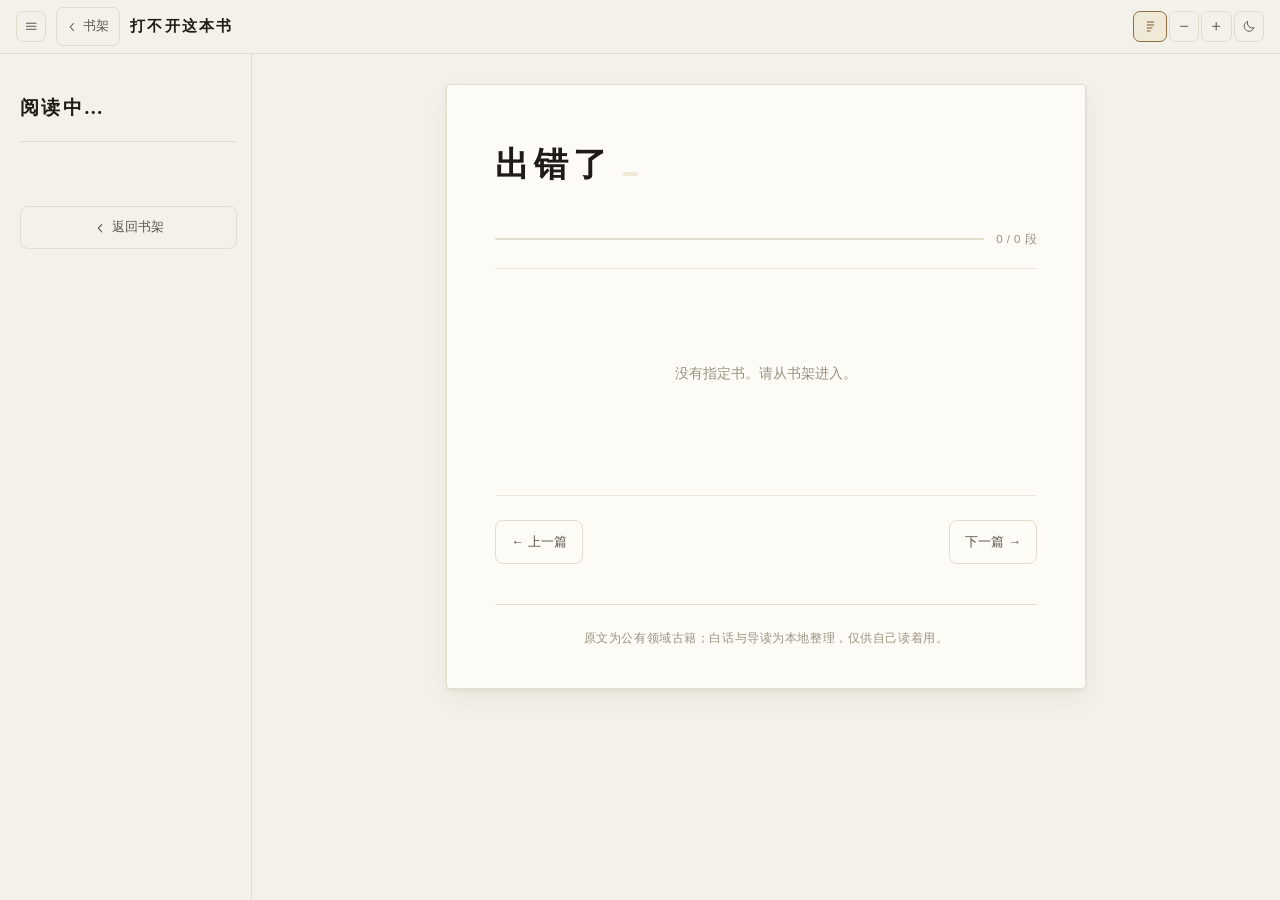
==== commit 3f69d45a: "内容补全：内篇 7 篇全录+难词注释，外篇杂篇列目，钩子带出处可跳转" ====
--- a/reader.html
+++ b/reader.html
@@ -66,21 +66,31 @@
   <main class="reader" id="reader">
     <article class="paper">
 
-      <header class="chapter-head">
+      <header class="chapter-head" id="chapterHead">
         <p class="chapter-source" id="chapterSource"></p>
-        <h2 class="chapter-title" id="chapterTitle"></h2>
+        <h2 class="chapter-title">
+          <span id="chapterTitle"></span>
+          <i class="chapter-status" id="chapterStatus"></i>
+        </h2>
         <p class="chapter-summary" id="chapterSummary"></p>
+        <p class="chapter-note" id="chapterNote" hidden></p>
         <div class="chapter-tags" id="chapterTags"></div>
       </header>
 
-      <div class="progress-wrap">
+      <div class="progress-wrap" id="progressWrap">
         <div class="progress-bar"><div class="progress-fill" id="progressFill"></div></div>
         <span class="progress-text" id="progressText">0 / 0 段</span>
       </div>
 
+      <section class="planned" id="planned" hidden>
+        <h3 id="plannedTitle"></h3>
+        <p class="planned-note" id="plannedNote"></p>
+        <div id="plannedBody"></div>
+      </section>
+
       <div class="segments" id="segments"></div>
 
-      <nav class="pager">
+      <nav class="pager" id="chapterPager">
         <button class="pager-btn" id="prevBtn">← 上一篇</button>
         <button class="pager-btn" id="nextBtn">下一篇 →</button>
       </nav>
--- a/styles.css
+++ b/styles.css
@@ -727,6 +727,8 @@
   gap: 10px;
 }
 .hook {
+  display: flex;
+  flex-direction: column;
   padding: 14px 16px;
   background: var(--bg-tint);
   border-radius: 8px;
@@ -740,6 +742,139 @@
   color: var(--accent-ink);
 }
 .hook p { margin: 0; font-size: 12.5px; line-height: 1.9; color: var(--ink-soft); }
+
+/* 钩子 -> 原文的跳转 */
+.hook-jump {
+  align-self: flex-start;
+  margin-top: 10px;
+  font: inherit;
+  font-size: 11.5px;
+  color: var(--accent-ink);
+  background: transparent;
+  border: 1px solid var(--accent);
+  border-radius: 999px;
+  padding: 3px 10px;
+  cursor: pointer;
+  white-space: nowrap;
+  transition: background .15s;
+}
+.hook-jump:hover { background: var(--accent-soft); }
+.hook-src {
+  margin-top: 10px;
+  font-size: 11px;
+  color: var(--ink-faint);
+}
+
+/* ============================================================
+   完整 / 节选 / 待收录 标记
+   ============================================================ */
+.chapter-title { display: flex; align-items: baseline; flex-wrap: wrap; gap: 10px; }
+
+.chapter-status {
+  font-family: var(--sans);
+  font-size: 11px;
+  font-style: normal;
+  font-weight: 600;
+  letter-spacing: .08em;
+  color: var(--accent-ink);
+  background: var(--accent-soft);
+  border-radius: 3px;
+  padding: 2px 8px;
+  vertical-align: middle;
+}
+.chapter-status.partial { color: var(--ink-soft); background: var(--bg-tint); }
+.chapter-status.planned { color: var(--ink-faint); background: var(--bg-tint); }
+
+.chapter-note {
+  margin: 0 0 16px;
+  padding: 9px 13px;
+  font-size: 12.5px;
+  line-height: 1.9;
+  color: var(--ink-faint);
+  background: var(--bg-tint);
+  border-radius: 6px;
+}
+
+/* 目录里的状态小标 */
+.toc-badge {
+  display: inline-block;
+  margin-left: 7px;
+  font-family: var(--sans);
+  font-size: 10px;
+  font-style: normal;
+  font-weight: 600;
+  letter-spacing: .04em;
+  color: var(--ink-faint);
+  background: var(--bg-tint);
+  border-radius: 3px;
+  padding: 1px 6px;
+  vertical-align: 1px;
+}
+.toc-item.active .toc-badge { color: var(--accent-ink); background: var(--paper); }
+
+/* 难词注释 */
+.gloss {
+  margin: 12px 0 0;
+  padding: 11px 15px;
+  font-size: .84em;
+  line-height: 1.9;
+  background: var(--bg-tint);
+  border-radius: 7px;
+  border-left: 2px solid var(--line);
+}
+.gloss dt {
+  display: inline;
+  font-weight: 700;
+  color: var(--accent-ink);
+  letter-spacing: .03em;
+}
+.gloss dd {
+  display: inline;
+  margin: 0;
+  color: var(--ink-soft);
+}
+.gloss dd::after { content: ""; display: block; margin-bottom: 5px; }
+.gloss dt::after { content: "："; }
+body.hide-note .gloss { display: none; }
+
+/* 外篇杂篇清单 */
+.planned { padding-top: 10px; }
+.planned h3 {
+  margin: 0 0 10px;
+  font-family: var(--serif);
+  font-size: 20px;
+  font-weight: 700;
+  letter-spacing: .14em;
+  color: var(--ink);
+}
+.planned-note {
+  margin: 0 0 22px;
+  font-size: 13px;
+  line-height: 2;
+  color: var(--ink-faint);
+}
+.planned-row {
+  display: flex;
+  gap: 14px;
+  padding: 13px 0;
+  border-top: 1px solid var(--line-soft);
+}
+.planned-name {
+  flex: 0 0 46px;
+  font-family: var(--serif);
+  font-size: 13.5px;
+  font-weight: 700;
+  letter-spacing: .1em;
+  color: var(--accent-ink);
+}
+.planned-items {
+  flex: 1 1 auto;
+  min-width: 0;
+  font-size: 13px;
+  line-height: 2;
+  color: var(--ink-soft);
+  word-break: break-word;
+}
 
 /* ============================================================
    窄屏
